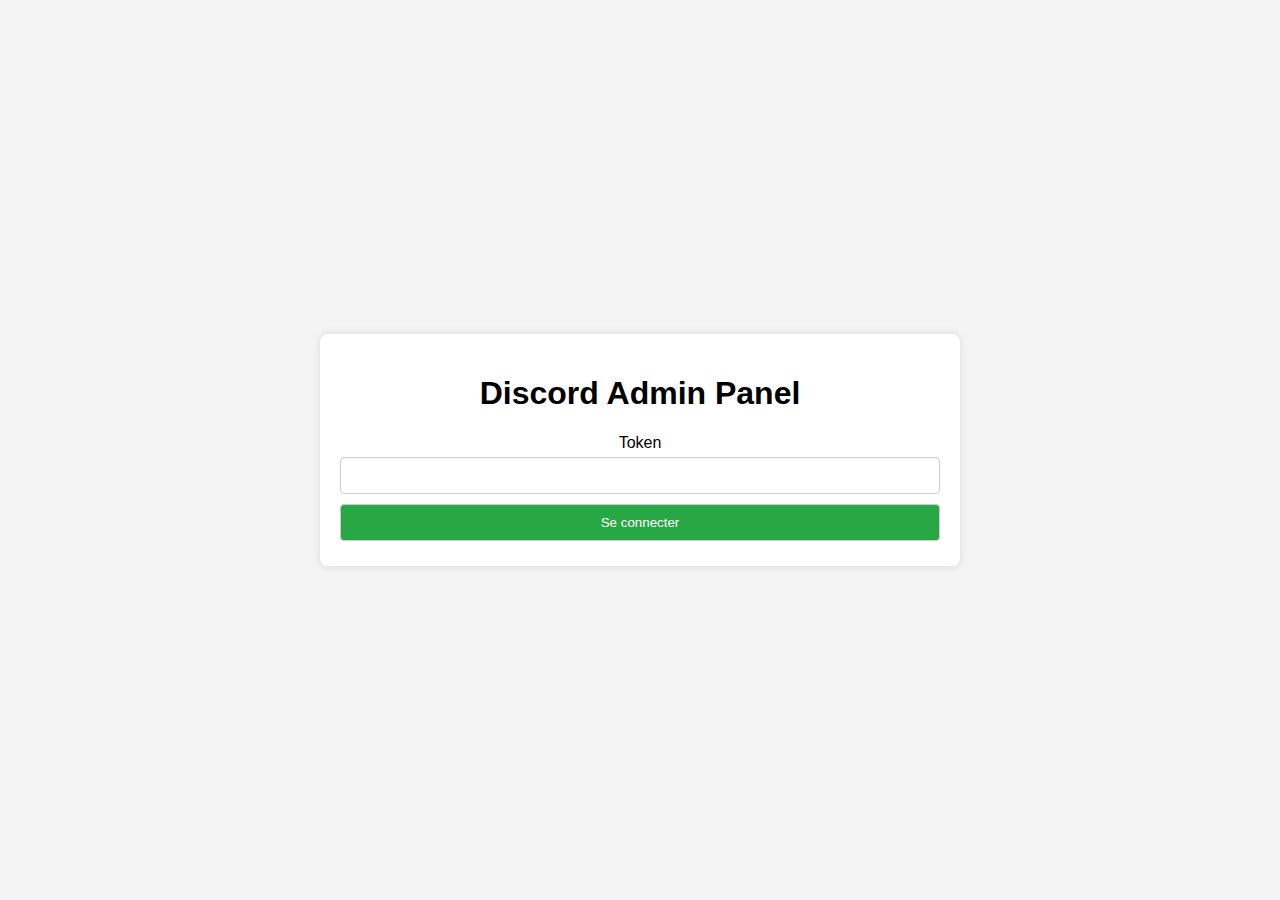
==== public/index.html @ a439e447 "Add files via upload" ====
<!DOCTYPE html>
<html lang="en">
<head>
  <meta charset="UTF-8">
  <meta name="viewport" content="width=device-width, initial-scale=1.0">
  <title>Dashboard - Discord Admin Panel</title>
  <link rel="stylesheet" href="css/styles.css">
</head>
<body>
  <div id="login-container" class="container">
    <h1>Discord Admin Panel</h1>
    <form id="connect-form">
      <label for="token">Token</label>
      <input type="text" id="token" name="token" required>
      <button type="submit">Se connecter</button>
    </form>
  </div>

  <div id="dashboard-container" class="dashboard-container" style="display: none;">
    <nav class="sidebar">
      <ul>
        <li class="menu-item" data-section="users">Utilisateurs</li>
        <li class="menu-item" data-section="roles">Rôles</li>
        <li class="menu-item" data-section="servers">Serveurs</li>
        <div id="logout" class="logout-button">Se déconnecter</div>
      </ul>
    </nav>
    <main class="content">
      <div id="users" class="section">
        <h2>Utilisateurs</h2>
        <div id="users-list"></div>
      </div>
      <div id="roles" class="section">
        <h2>Rôles</h2>
        <div id="roles-list"></div>
      </div>
      <div id="servers" class="section">
        <h2>Serveurs</h2>
        <div id="servers-list"></div>
      </div>
      <div id="settings" class="section">
        <div id="settings-container"></div>
      </div>
    </main>
  </div>

  <div id="popup" class="popup">
    <div id="popup-content" class="popup-content">
      <h3></h3>
    </div>
  </div>

  <script src="js/dashboard.js"></script>
</body>
</html>
---- public/css/styles.css ----
body {
  font-family: Arial, sans-serif;
  background-color: #f4f4f4;
  margin: 0;
  padding: 0;
  height: 100vh;
  overflow: hidden;
}

.container {
  width: 80%;
  max-width: 600px;
  margin: 0 auto;
  padding: 20px;
  background: white;
  box-shadow: 0 0 10px rgba(0,0,0,0.1);
  border-radius: 8px;
  text-align: center;
  position: absolute;
  top: 50%;
  left: 50%;
  transform: translate(-50%, -50%);
}

h1 {
  text-align: center;
}

form {
  display: flex;
  flex-direction: column;
}

input, button {
  padding: 10px;
  margin: 5px 0;
  border: 1px solid #ccc;
  border-radius: 4px;
}

button {
  background-color: #28a745;
  color: white;
  cursor: pointer;
  transition: background-color 0.3s ease;
}

button:hover {
  background-color: #218838;
}

.dashboard-container {
  display: flex;
  height: 100vh;
}

.sidebar {
  width: 200px;
  background-color: #333;
  color: white;
  display: flex;
  flex-direction: column;
  align-items: center;
  padding: 20px;
  height: 100vh;
  overflow-y: auto;
}

.sidebar ul {
  list-style-type: none;
  padding: 0;
}

.sidebar .menu-item {
  padding: 10px;
  margin: 5px 0;
  width: 100%;
  text-align: center;
  cursor: pointer;
  transition: background-color 0.3s ease;
}

.sidebar .menu-item:hover {
  background-color: #444;
}

.content {
  flex-grow: 1;
  padding: 20px;
  overflow-y: auto;
}

.section {
  display: none;
}

.section.active {
  display: block;
}

.section input {
  width: 100%;
  padding: 10px;
  margin-bottom: 10px;
}

.item-card {
  background: white;
  border: 1px solid #ccc;
  border-radius: 4px;
  padding: 10px;
  margin: 10px 0;
  box-shadow: 0 0 5px rgba(0,0,0,0.1);
  display: flex;
  justify-content: space-between;
  align-items: center;
}

.server-section {
  margin-bottom: 20px;
}

.server-title {
  background-color: #333;
  color: white;
  padding: 10px;
  margin: 0;
  border-radius: 4px;
  cursor: pointer;
}

.server-content {
  background-color: #f9f9f9;
  padding: 10px;
  border-radius: 0 0 4px 4px;
  display: none;
}

.server-content.active {
  display: block;
}

.search-bar {
  margin-bottom: 10px;
  display: flex;
  align-items: center;
}

.search-bar input {
  flex-grow: 1;
  padding: 5px;
  margin-right: 5px;
  border: 1px solid #ccc;
  border-radius: 4px;
}

.search-bar button {
  padding: 5px;
  border: none;
  background-color: #333;
  color: white;
  border-radius: 4px;
  cursor: pointer;
}

.search-bar button:hover {
  background-color: #444;
}

.action-buttons button {
  padding: 5px 10px;
  margin-left: 5px;
  border: none;
  border-radius: 4px;
  cursor: pointer;
  color: white;
}

.action-buttons .ban-button {
  background-color: #e74c3c;
}

.action-buttons .kick-button {
  background-color: #e67e22;
}

.action-buttons button:hover {
  opacity: 0.8;
}

.popup {
  position: fixed;
  top: 0;
  left: 0;
  width: 100%;
  height: 100%;
  background: rgba(0,0,0,0.5);
  display: flex;
  justify-content: center;
  align-items: center;
  display: none;
}

.popup.active {
  display: flex;
}

.popup-content {
  background: white;
  padding: 20px;
  border-radius: 8px;
  text-align: center;
  max-width: 300px;
  width: 100%;
}

.popup-content h3 {
  margin-bottom: 20px;
}

.popup-content button {
  padding: 10px 20px;
  margin: 5px;
  border: none;
  border-radius: 4px;
  cursor: pointer;
}

.popup-content .confirm {
  background-color: #e74c3c;
  color: white;
}

.popup-content .cancel {
  background-color: #ccc;
  color: black;
}

.console {
  margin-top: 20px;
  padding: 10px;
  background-color: #f0f0f0;
  border: 1px solid #ccc;
  height: 200px;
  overflow-y: scroll;
}

.status-line {
  padding: 5px;
  margin-bottom: 5px;
  border-radius: 3px;
}

.status-line.success {
  background-color: #d4edda;
  color: #155724;
}

.status-line.error {
  background-color: #f8d7da;
  color: #721c24;
}

.action-buttons .delete-button {
  background-color: #dc3545;
  color: white;
}

.action-buttons .rename-button {
  background-color: #007bff;
  color: white;
}

.logout-button {
  border: 2px solid red;
  background-color: white;
  color: red;
  padding: 10px 20px;
  text-align: center;
  cursor: pointer;
  margin-top: 20px;
  display: inline-block;
}

.logout-button:hover {
  background-color: red;
  color: white;
}
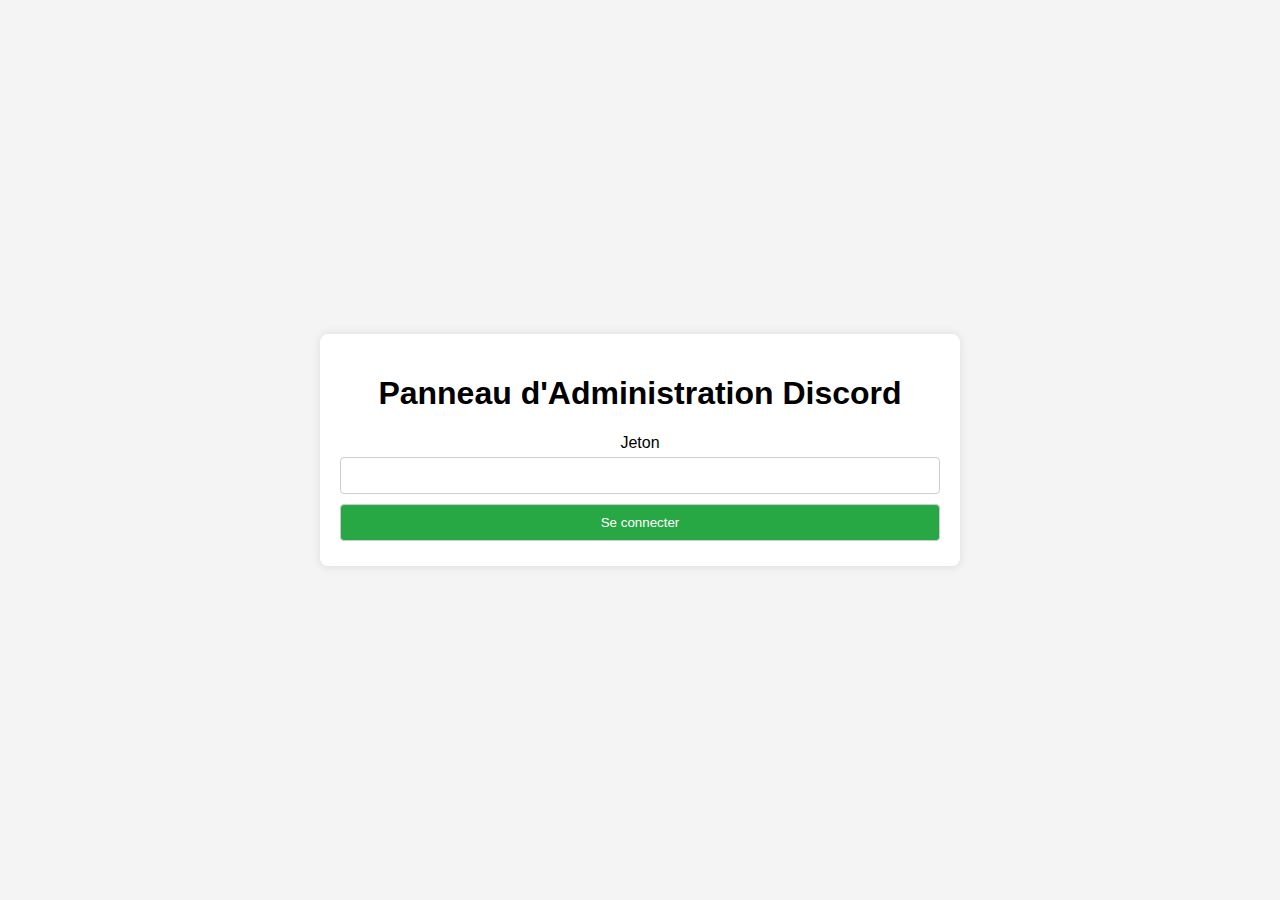
==== commit 1799d0f4: "index.html" ====
--- a/public/index.html
+++ b/public/index.html
@@ -1,16 +1,16 @@
 <!DOCTYPE html>
-<html lang="en">
+<html lang="fr">
 <head>
   <meta charset="UTF-8">
   <meta name="viewport" content="width=device-width, initial-scale=1.0">
-  <title>Dashboard - Discord Admin Panel</title>
+  <title>Panneau d'Administration Discord</title>
   <link rel="stylesheet" href="css/styles.css">
 </head>
 <body>
   <div id="login-container" class="container">
-    <h1>Discord Admin Panel</h1>
+    <h1>Panneau d'Administration Discord</h1>
     <form id="connect-form">
-      <label for="token">Token</label>
+      <label for="token">Jeton</label>
       <input type="text" id="token" name="token" required>
       <button type="submit">Se connecter</button>
     </form>
@@ -23,6 +23,7 @@
         <li class="menu-item" data-section="roles">Rôles</li>
         <li class="menu-item" data-section="servers">Serveurs</li>
         <div id="logout" class="logout-button">Se déconnecter</div>
+        <button id="theme-toggle" class="menu-item">Changer le thème</button>
       </ul>
     </nav>
     <main class="content">
--- a/public/css/styles.css
+++ b/public/css/styles.css
@@ -287,3 +287,58 @@
   color: white;
 }
 
+body.light-mode {
+  background-color: #f8f9fa;
+  color: #343a40;
+}
+
+body.light-mode .sidebar {
+  background-color: #343a40;
+  color: white;
+}
+
+body.light-mode .menu-item:hover {
+  background-color: #495057;
+}
+
+body.light-mode .main-content {
+  background-color: #f8f9fa;
+}
+
+body.light-mode .item-card {
+  background: white;
+  color: #343a40;
+}
+
+body.light-mode .console {
+  background-color: #f0f0f0;
+  color: #343a40;
+}
+
+body.dark-mode {
+  background-color: #343a40;
+  color: #f8f9fa;
+}
+
+body.dark-mode .sidebar {
+  background-color: #495057;
+  color: #f8f9fa;
+}
+
+body.dark-mode .menu-item:hover {
+  background-color: #6c757d;
+}
+
+body.dark-mode .main-content {
+  background-color: #343a40;
+}
+
+body.dark-mode .item-card {
+  background: #495057;
+  color: #f8f9fa;
+}
+
+body.dark-mode .console {
+  background-color: #6c757d;
+  color: #f8f9fa;
+}
